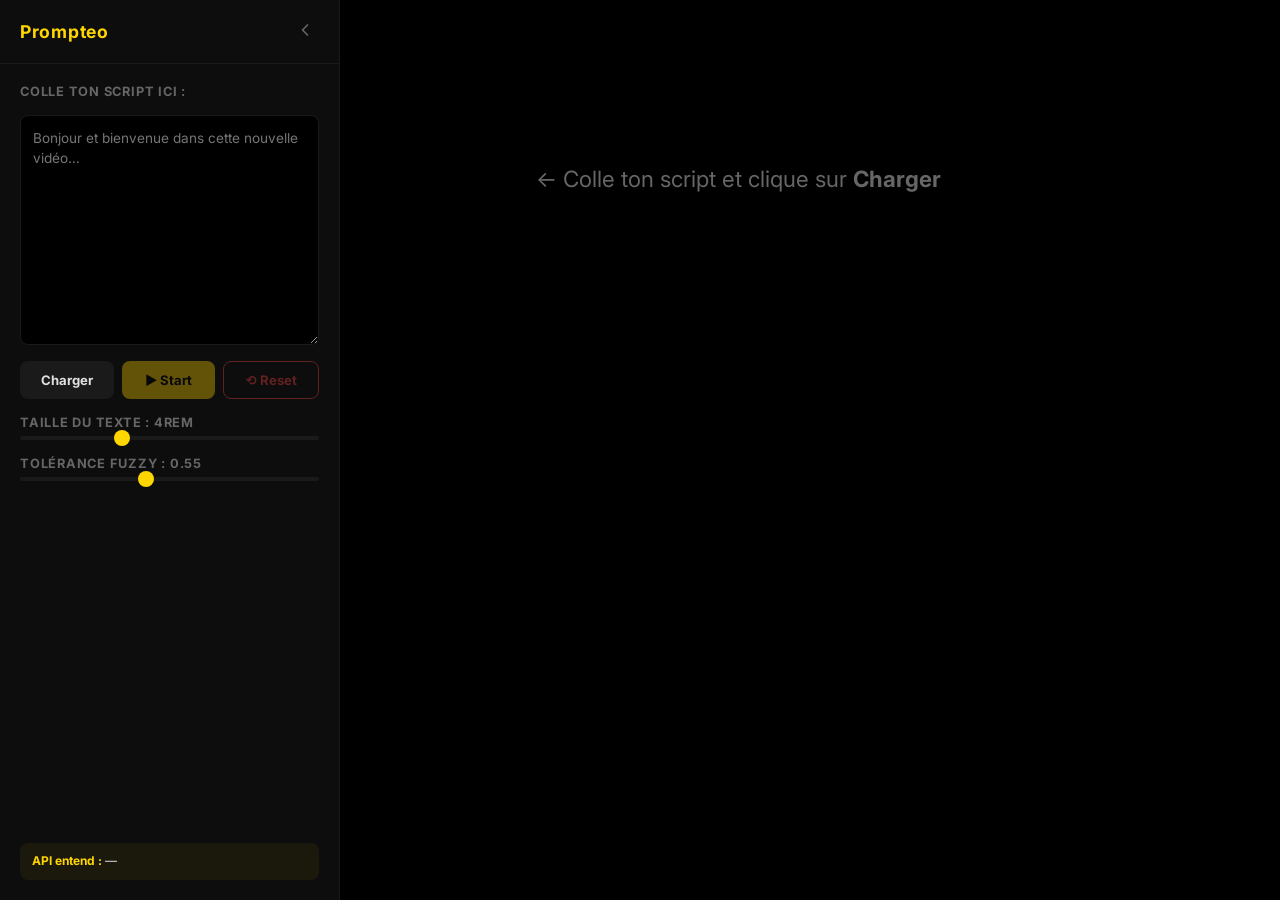
==== index.html @ 2a0f9aae "Initial commit - Prompteo" ====
<!DOCTYPE html>
<html lang="fr">
<head>
  <meta charset="UTF-8">
  <meta name="viewport" content="width=device-width, initial-scale=1.0">
  <meta name="description" content="Prompteo — Prompteur à reconnaissance vocale pour tournage vidéo.">
  <title>Prompteo</title>
  <link rel="preconnect" href="https://fonts.googleapis.com">
  <link rel="preconnect" href="https://fonts.gstatic.com" crossorigin>
  <link href="https://fonts.googleapis.com/css2?family=Inter:wght@400;700&display=swap" rel="stylesheet">
  <link rel="stylesheet" href="style.css">
</head>
<body>

  <!-- ─── Panneau de contrôle ─── -->
  <aside id="control-panel" class="panel-visible">

    <header class="panel-header">
      <h1 class="panel-title">Prompteo</h1>
      <button id="btn-toggle-panel" class="btn-icon" aria-label="Masquer le panneau" title="Masquer / Afficher le panneau">
        <svg id="icon-collapse" width="20" height="20" viewBox="0 0 24 24" fill="none" stroke="currentColor" stroke-width="2" stroke-linecap="round" stroke-linejoin="round"><polyline points="15 18 9 12 15 6"/></svg>
        <svg id="icon-expand" width="20" height="20" viewBox="0 0 24 24" fill="none" stroke="currentColor" stroke-width="2" stroke-linecap="round" stroke-linejoin="round" style="display:none"><polyline points="9 18 15 12 9 6"/></svg>
      </button>
    </header>

    <div class="panel-body">
      <label for="script-input" class="label">Colle ton script ici :</label>
      <textarea id="script-input" class="textarea" rows="10" placeholder="Bonjour et bienvenue dans cette nouvelle vidéo…"></textarea>

      <div class="controls-row">
        <button id="btn-load" class="btn btn-secondary">Charger</button>
        <button id="btn-start" class="btn btn-primary" disabled>▶ Start</button>
        <button id="btn-reset" class="btn btn-danger" disabled>⟲ Reset</button>
      </div>

      <div class="slider-group">
        <label for="font-slider" class="label">Taille du texte : <span id="font-size-value">4</span>rem</label>
        <input type="range" id="font-slider" min="2" max="8" step="0.25" value="4">
      </div>

      <div class="slider-group">
        <label for="tolerance-slider" class="label">Tolérance fuzzy : <span id="tolerance-value">0.55</span></label>
        <input type="range" id="tolerance-slider" min="0.3" max="0.9" step="0.05" value="0.55">
      </div>

      <div id="debug-bar" class="debug-bar">
        <span class="debug-label">API entend :</span>
        <span id="debug-heard" class="debug-text">—</span>
      </div>
    </div>
  </aside>

  <!-- ─── Bouton flottant pour ré-ouvrir le panneau ─── -->
  <button id="btn-show-panel" class="btn-float" style="display:none" aria-label="Afficher le panneau">
    <svg width="22" height="22" viewBox="0 0 24 24" fill="none" stroke="currentColor" stroke-width="2" stroke-linecap="round" stroke-linejoin="round"><line x1="3" y1="12" x2="21" y2="12"/><line x1="3" y1="6" x2="21" y2="6"/><line x1="3" y1="18" x2="21" y2="18"/></svg>
  </button>

  <!-- ─── Zone du prompteur ─── -->
  <main id="teleprompter" class="teleprompter">
    <div id="prompt-text" class="prompt-text">
      <p class="placeholder-msg">← Colle ton script et clique sur <strong>Charger</strong></p>
    </div>
  </main>

  <script src="app.js"></script>
</body>
</html>
---- style.css ----
/* ════════════════════════════════════════════
   Prompteo — Teleprompter à reconnaissance vocale
   Dark-mode, ultra-minimaliste
   ════════════════════════════════════════════ */

*, *::before, *::after { box-sizing: border-box; margin: 0; padding: 0; }

:root {
  --bg:          #000000;
  --surface:     #0d0d0d;
  --border:      #1a1a1a;
  --text:        #e0e0e0;
  --text-dim:    #666666;
  --accent:      #ffd600;
  --accent-soft: rgba(255, 214, 0, .12);
  --danger:      #ff4444;
  --radius:      8px;
  --panel-w:     340px;
  --font-size:   4rem;
}

html {
  scroll-behavior: smooth;
}

body {
  font-family: 'Inter', system-ui, sans-serif;
  background: var(--bg);
  color: var(--text);
  min-height: 100vh;
  overflow-x: hidden;
}

/* ─── Panneau de contrôle ─── */
#control-panel {
  position: fixed;
  top: 0; left: 0;
  width: var(--panel-w);
  height: 100vh;
  background: var(--surface);
  border-right: 1px solid var(--border);
  z-index: 100;
  display: flex;
  flex-direction: column;
  transition: transform .3s ease;
}
#control-panel.panel-hidden {
  transform: translateX(calc(-1 * var(--panel-w)));
}

.panel-header {
  display: flex;
  align-items: center;
  justify-content: space-between;
  padding: 16px 20px;
  border-bottom: 1px solid var(--border);
}

.panel-title {
  font-size: 1.1rem;
  font-weight: 700;
  letter-spacing: .04em;
  color: var(--accent);
}

.panel-body {
  flex: 1;
  overflow-y: auto;
  padding: 20px;
  display: flex;
  flex-direction: column;
  gap: 16px;
}

/* ─── Labels ─── */
.label {
  font-size: .8rem;
  font-weight: 700;
  color: var(--text-dim);
  text-transform: uppercase;
  letter-spacing: .06em;
}

/* ─── Textarea ─── */
.textarea {
  width: 100%;
  background: var(--bg);
  color: var(--text);
  border: 1px solid var(--border);
  border-radius: var(--radius);
  padding: 12px;
  font-family: inherit;
  font-size: .85rem;
  line-height: 1.5;
  resize: vertical;
  outline: none;
  transition: border-color .2s;
}
.textarea:focus { border-color: var(--accent); }

/* ─── Boutons ─── */
.btn {
  padding: 10px 18px;
  border: none;
  border-radius: var(--radius);
  font-family: inherit;
  font-size: .82rem;
  font-weight: 700;
  cursor: pointer;
  transition: opacity .2s, transform .1s;
}
.btn:active { transform: scale(.96); }
.btn:disabled { opacity: .35; cursor: not-allowed; }

.btn-primary   { background: var(--accent); color: #000; }
.btn-secondary { background: var(--border); color: var(--text); }
.btn-danger    { background: transparent; color: var(--danger); border: 1px solid var(--danger); }

.btn-icon {
  background: none;
  border: none;
  color: var(--text-dim);
  cursor: pointer;
  padding: 4px;
  transition: color .2s;
}
.btn-icon:hover { color: var(--text); }

.controls-row {
  display: flex;
  gap: 8px;
}
.controls-row .btn { flex: 1; }

/* ─── Sliders ─── */
.slider-group { display: flex; flex-direction: column; gap: 6px; }

input[type="range"] {
  -webkit-appearance: none;
  appearance: none;
  width: 100%;
  height: 4px;
  background: var(--border);
  border-radius: 2px;
  outline: none;
}
input[type="range"]::-webkit-slider-thumb {
  -webkit-appearance: none;
  width: 16px; height: 16px;
  border-radius: 50%;
  background: var(--accent);
  cursor: pointer;
}

/* ─── Debug bar ─── */
.debug-bar {
  margin-top: auto;
  padding: 10px 12px;
  background: rgba(255,214,0,.06);
  border-radius: var(--radius);
  font-size: .75rem;
  line-height: 1.4;
  color: var(--text-dim);
  word-break: break-word;
}
.debug-label { color: var(--accent); font-weight: 700; }
.debug-text  { color: var(--text); }

/* ─── Bouton flottant ─── */
.btn-float {
  position: fixed;
  top: 16px; left: 16px;
  z-index: 200;
  background: var(--surface);
  border: 1px solid var(--border);
  color: var(--text-dim);
  border-radius: var(--radius);
  padding: 10px;
  cursor: pointer;
  transition: color .2s, border-color .2s;
}
.btn-float:hover { color: var(--accent); border-color: var(--accent); }

/* ─── Teleprompter ─── */
.teleprompter {
  margin-left: var(--panel-w);
  min-height: 100vh;
  padding: 18vh 10% 50vh 10%;
  transition: margin-left .3s ease;
}
body.panel-collapsed .teleprompter {
  margin-left: 0;
}

.prompt-text {
  font-size: var(--font-size);
  font-weight: 700;
  line-height: 1.55;
  max-width: 80%;
  margin: 0 auto;
  color: var(--text);
}

.placeholder-msg {
  font-size: 1.4rem;
  font-weight: 400;
  color: var(--text-dim);
}

/* ─── Mots du script ─── */
.word {
  display: inline;
  transition: color .15s, background .15s;
  border-radius: 4px;
  padding: 0 2px;
}

.word.spoken {
  color: var(--text-dim);
}

.word.active {
  color: #000;
  background: var(--accent);
}

.word.upcoming {
  color: var(--text);
}

/* Séparateur de phrases */
.sentence-break {
  display: block;
  height: .6em;
}

/* ─── Indicateur micro ─── */
.mic-indicator {
  position: fixed;
  bottom: 20px;
  right: 20px;
  width: 14px;
  height: 14px;
  border-radius: 50%;
  background: var(--danger);
  opacity: 0;
  transition: opacity .3s;
  z-index: 300;
}
.mic-indicator.active {
  opacity: 1;
  animation: pulse 1.2s ease-in-out infinite;
}

@keyframes pulse {
  0%, 100% { box-shadow: 0 0 0 0 rgba(255,68,68,.5); }
  50%      { box-shadow: 0 0 0 10px rgba(255,68,68,0); }
}
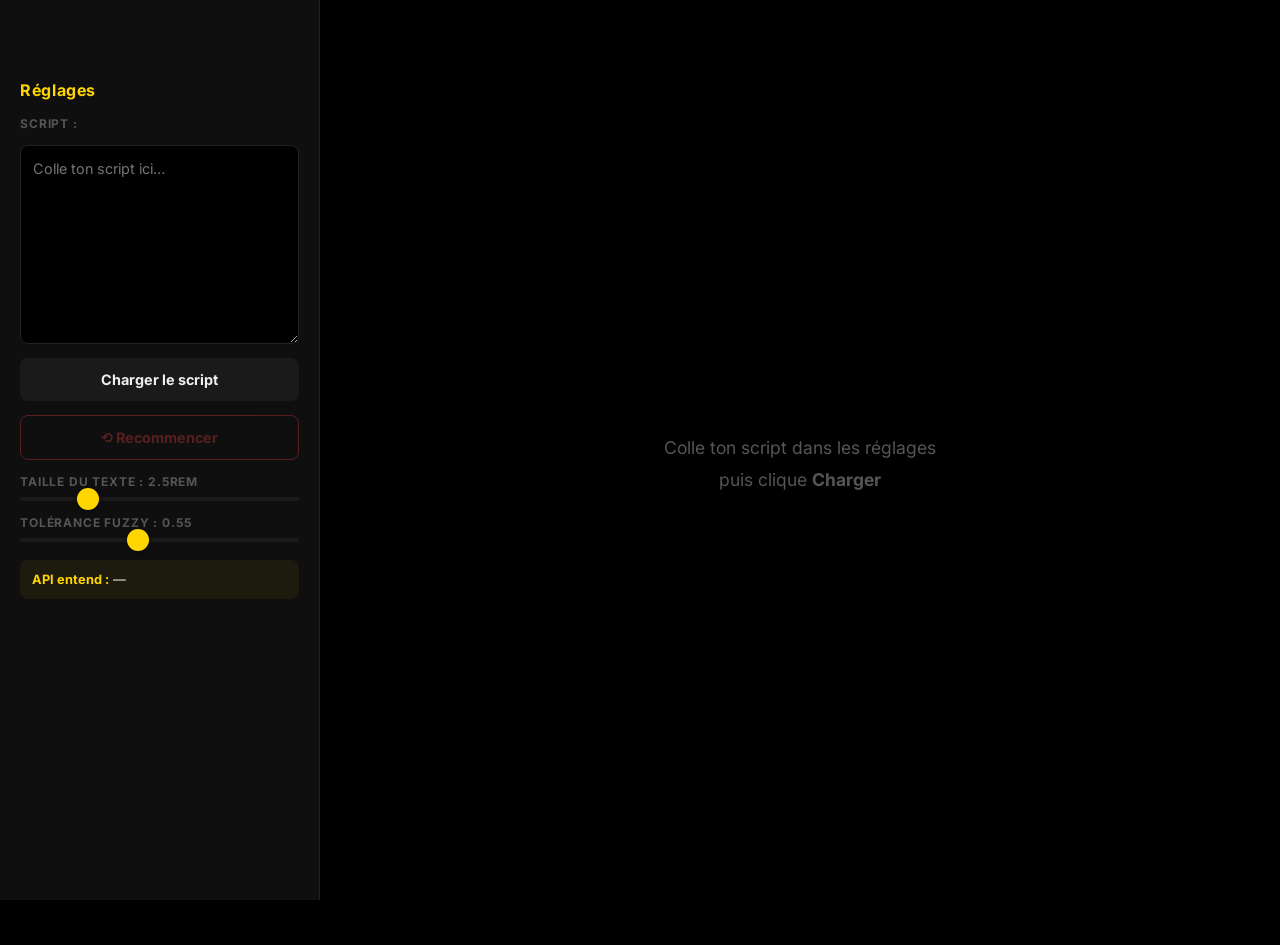
==== commit f418e9ee: "feat: redesign mobile-first — bottom drawer, FAB start button, swipe gesture, safe area" ====
--- a/index.html
+++ b/index.html
@@ -2,40 +2,66 @@
 <html lang="fr">
 <head>
   <meta charset="UTF-8">
-  <meta name="viewport" content="width=device-width, initial-scale=1.0">
+  <meta name="viewport" content="width=device-width, initial-scale=1.0, viewport-fit=cover">
+  <meta name="apple-mobile-web-app-capable" content="yes">
+  <meta name="apple-mobile-web-app-status-bar-style" content="black">
+  <meta name="theme-color" content="#000000">
   <meta name="description" content="Prompteo — Prompteur à reconnaissance vocale pour tournage vidéo.">
   <title>Prompteo</title>
   <link rel="preconnect" href="https://fonts.googleapis.com">
   <link rel="preconnect" href="https://fonts.gstatic.com" crossorigin>
-  <link href="https://fonts.googleapis.com/css2?family=Inter:wght@400;700&display=swap" rel="stylesheet">
+  <link href="https://fonts.googleapis.com/css2?family=Inter:wght@400;600;700&display=swap" rel="stylesheet">
   <link rel="stylesheet" href="style.css">
 </head>
 <body>
 
-  <!-- ─── Panneau de contrôle ─── -->
-  <aside id="control-panel" class="panel-visible">
+  <!-- ─── Barre du haut ─── -->
+  <header id="top-bar">
+    <span class="logo">Prompteo</span>
+    <div class="top-actions">
+      <div id="mic-dot-top" class="mic-dot-top" title="Micro actif"></div>
+      <button id="btn-settings" class="btn-icon-round" aria-label="Réglages">
+        <svg width="20" height="20" viewBox="0 0 24 24" fill="none" stroke="currentColor" stroke-width="2" stroke-linecap="round" stroke-linejoin="round">
+          <circle cx="12" cy="12" r="3"/><path d="M19.4 15a1.65 1.65 0 0 0 .33 1.82l.06.06a2 2 0 0 1-2.83 2.83l-.06-.06a1.65 1.65 0 0 0-1.82-.33 1.65 1.65 0 0 0-1 1.51V21a2 2 0 0 1-4 0v-.09A1.65 1.65 0 0 0 9 19.4a1.65 1.65 0 0 0-1.82.33l-.06.06a2 2 0 0 1-2.83-2.83l.06-.06A1.65 1.65 0 0 0 4.68 15a1.65 1.65 0 0 0-1.51-1H3a2 2 0 0 1 0-4h.09A1.65 1.65 0 0 0 4.6 9a1.65 1.65 0 0 0-.33-1.82l-.06-.06a2 2 0 0 1 2.83-2.83l.06.06A1.65 1.65 0 0 0 9 4.68a1.65 1.65 0 0 0 1-1.51V3a2 2 0 0 1 4 0v.09a1.65 1.65 0 0 0 1 1.51 1.65 1.65 0 0 0 1.82-.33l.06-.06a2 2 0 0 1 2.83 2.83l-.06.06A1.65 1.65 0 0 0 19.4 9a1.65 1.65 0 0 0 1.51 1H21a2 2 0 0 1 0 4h-.09a1.65 1.65 0 0 0-1.51 1z"/>
+        </svg>
+      </button>
+    </div>
+  </header>
 
-    <header class="panel-header">
-      <h1 class="panel-title">Prompteo</h1>
-      <button id="btn-toggle-panel" class="btn-icon" aria-label="Masquer le panneau" title="Masquer / Afficher le panneau">
-        <svg id="icon-collapse" width="20" height="20" viewBox="0 0 24 24" fill="none" stroke="currentColor" stroke-width="2" stroke-linecap="round" stroke-linejoin="round"><polyline points="15 18 9 12 15 6"/></svg>
-        <svg id="icon-expand" width="20" height="20" viewBox="0 0 24 24" fill="none" stroke="currentColor" stroke-width="2" stroke-linecap="round" stroke-linejoin="round" style="display:none"><polyline points="9 18 15 12 9 6"/></svg>
-      </button>
-    </header>
+  <!-- ─── Zone du prompteur ─── -->
+  <main id="teleprompter">
+    <div id="prompt-text" class="prompt-text">
+      <p class="placeholder-msg">Colle ton script dans les réglages<br>puis clique <strong>Charger</strong></p>
+    </div>
+  </main>
 
-    <div class="panel-body">
-      <label for="script-input" class="label">Colle ton script ici :</label>
-      <textarea id="script-input" class="textarea" rows="10" placeholder="Bonjour et bienvenue dans cette nouvelle vidéo…"></textarea>
+  <!-- ─── Bouton START flottant ─── -->
+  <button id="btn-fab" class="btn-fab" aria-label="Démarrer" disabled>
+    <svg id="fab-icon-play" width="32" height="32" viewBox="0 0 24 24" fill="currentColor"><polygon points="5 3 19 12 5 21 5 3"/></svg>
+    <svg id="fab-icon-stop" width="32" height="32" viewBox="0 0 24 24" fill="currentColor" style="display:none"><rect x="6" y="6" width="12" height="12" rx="2"/></svg>
+  </button>
 
-      <div class="controls-row">
-        <button id="btn-load" class="btn btn-secondary">Charger</button>
-        <button id="btn-start" class="btn btn-primary" disabled>▶ Start</button>
-        <button id="btn-reset" class="btn btn-danger" disabled>⟲ Reset</button>
-      </div>
+  <!-- ─── Overlay (fond sombre quand drawer ouvert) ─── -->
+  <div id="drawer-overlay" class="drawer-overlay"></div>
+
+  <!-- ─── Drawer (bottom sheet) ─── -->
+  <aside id="drawer" class="drawer" aria-label="Panneau de réglages">
+    <div class="drawer-handle-zone" id="drawer-handle">
+      <div class="drawer-handle"></div>
+    </div>
+
+    <div class="drawer-content">
+      <h2 class="drawer-title">Réglages</h2>
+
+      <label for="script-input" class="label">Script :</label>
+      <textarea id="script-input" class="textarea" rows="8" placeholder="Colle ton script ici…"></textarea>
+
+      <button id="btn-load" class="btn btn-full btn-secondary">Charger le script</button>
+      <button id="btn-reset" class="btn btn-full btn-danger" disabled>⟲ Recommencer</button>
 
       <div class="slider-group">
-        <label for="font-slider" class="label">Taille du texte : <span id="font-size-value">4</span>rem</label>
-        <input type="range" id="font-slider" min="2" max="8" step="0.25" value="4">
+        <label for="font-slider" class="label">Taille du texte : <span id="font-size-value">2.5</span>rem</label>
+        <input type="range" id="font-slider" min="1.5" max="6" step="0.25" value="2.5">
       </div>
 
       <div class="slider-group">
@@ -50,18 +76,6 @@
     </div>
   </aside>
 
-  <!-- ─── Bouton flottant pour ré-ouvrir le panneau ─── -->
-  <button id="btn-show-panel" class="btn-float" style="display:none" aria-label="Afficher le panneau">
-    <svg width="22" height="22" viewBox="0 0 24 24" fill="none" stroke="currentColor" stroke-width="2" stroke-linecap="round" stroke-linejoin="round"><line x1="3" y1="12" x2="21" y2="12"/><line x1="3" y1="6" x2="21" y2="6"/><line x1="3" y1="18" x2="21" y2="18"/></svg>
-  </button>
-
-  <!-- ─── Zone du prompteur ─── -->
-  <main id="teleprompter" class="teleprompter">
-    <div id="prompt-text" class="prompt-text">
-      <p class="placeholder-msg">← Colle ton script et clique sur <strong>Charger</strong></p>
-    </div>
-  </main>
-
   <script src="app.js"></script>
 </body>
 </html>
--- a/style.css
+++ b/style.css
@@ -1,96 +1,281 @@
-/* ════════════════════════════════════════════
-   Prompteo — Teleprompter à reconnaissance vocale
-   Dark-mode, ultra-minimaliste
-   ════════════════════════════════════════════ */
+/* ═══════════════════════════════════════════════════
+   Prompteo — CSS Mobile-First
+   ═══════════════════════════════════════════════════ */
 
 *, *::before, *::after { box-sizing: border-box; margin: 0; padding: 0; }
 
 :root {
-  --bg:          #000000;
-  --surface:     #0d0d0d;
-  --border:      #1a1a1a;
-  --text:        #e0e0e0;
-  --text-dim:    #666666;
-  --accent:      #ffd600;
-  --accent-soft: rgba(255, 214, 0, .12);
-  --danger:      #ff4444;
-  --radius:      8px;
-  --panel-w:     340px;
-  --font-size:   4rem;
-}
-
-html {
-  scroll-behavior: smooth;
-}
+  --bg:             #000000;
+  --surface:        #0f0f0f;
+  --surface2:       #1a1a1a;
+  --border:         #222222;
+  --text:           #efefef;
+  --text-dim:       #555555;
+  --accent:         #ffd600;
+  --accent-dark:    #b39800;
+  --danger:         #ff4444;
+  --radius:         12px;
+  --radius-sm:      8px;
+  --font-size:      2.5rem;   /* mobile default */
+  --top-bar-h:      52px;
+  --fab-size:       72px;
+  --drawer-h:       85vh;
+  --safe-bottom:    env(safe-area-inset-bottom, 0px);
+}
+
+html { scroll-behavior: smooth; }
 
 body {
   font-family: 'Inter', system-ui, sans-serif;
   background: var(--bg);
   color: var(--text);
   min-height: 100vh;
+  min-height: 100dvh;
   overflow-x: hidden;
-}
-
-/* ─── Panneau de contrôle ─── */
-#control-panel {
+  overscroll-behavior: none;
+}
+
+/* ════════════════════════════
+   TOP BAR
+════════════════════════════ */
+#top-bar {
   position: fixed;
-  top: 0; left: 0;
-  width: var(--panel-w);
-  height: 100vh;
-  background: var(--surface);
-  border-right: 1px solid var(--border);
-  z-index: 100;
-  display: flex;
-  flex-direction: column;
-  transition: transform .3s ease;
-}
-#control-panel.panel-hidden {
-  transform: translateX(calc(-1 * var(--panel-w)));
-}
-
-.panel-header {
+  top: 0; left: 0; right: 0;
+  height: var(--top-bar-h);
+  padding: 0 16px;
   display: flex;
   align-items: center;
   justify-content: space-between;
-  padding: 16px 20px;
-  border-bottom: 1px solid var(--border);
-}
-
-.panel-title {
+  z-index: 50;
+  background: linear-gradient(to bottom, rgba(0,0,0,0.9) 0%, transparent 100%);
+  pointer-events: none; /* passe-travers sauf pour les éléments enfants */
+}
+
+#top-bar > * { pointer-events: auto; }
+
+.logo {
+  font-size: 1rem;
+  font-weight: 700;
+  letter-spacing: .06em;
+  color: var(--accent);
+}
+
+.top-actions {
+  display: flex;
+  align-items: center;
+  gap: 12px;
+}
+
+/* Point micro dans la top bar */
+.mic-dot-top {
+  width: 10px; height: 10px;
+  border-radius: 50%;
+  background: var(--danger);
+  opacity: 0;
+  transition: opacity .3s;
+  flex-shrink: 0;
+}
+.mic-dot-top.active {
+  opacity: 1;
+  animation: pulse 1.2s ease-in-out infinite;
+}
+
+/* Bouton icône rond */
+.btn-icon-round {
+  background: rgba(255,255,255,.08);
+  border: 1px solid var(--border);
+  color: var(--text);
+  border-radius: 50%;
+  width: 38px; height: 38px;
+  display: flex; align-items: center; justify-content: center;
+  cursor: pointer;
+  transition: background .2s, color .2s;
+  flex-shrink: 0;
+}
+.btn-icon-round:hover,
+.btn-icon-round:focus { background: rgba(255,214,0,.15); color: var(--accent); outline: none; }
+
+/* ════════════════════════════
+   TELEPROMPTER
+════════════════════════════ */
+#teleprompter {
+  min-height: 100vh;
+  min-height: 100dvh;
+  padding: var(--top-bar-h) 6% calc(var(--fab-size) + 60px + var(--safe-bottom)) 6%;
+  /* on laisse de la place pour le FAB en bas */
+}
+
+/* Décalage vers le haut pour aligner le texte lu près de la webcam */
+#teleprompter {
+  padding-top: calc(var(--top-bar-h) + 12vh);
+}
+
+.prompt-text {
+  font-size: var(--font-size);
+  font-weight: 700;
+  line-height: 1.5;
+  color: var(--text);
+}
+
+.placeholder-msg {
   font-size: 1.1rem;
-  font-weight: 700;
-  letter-spacing: .04em;
-  color: var(--accent);
-}
-
-.panel-body {
+  font-weight: 400;
+  color: var(--text-dim);
+  line-height: 1.8;
+  text-align: center;
+  margin-top: 30vh;
+}
+
+/* ─── Mots ─── */
+.word {
+  display: inline;
+  border-radius: 4px;
+  padding: 0 2px;
+  transition: color .15s, background .15s;
+}
+.word.upcoming { color: var(--text); }
+.word.spoken   { color: var(--text-dim); }
+.word.active   { color: #000; background: var(--accent); }
+
+.sentence-break {
+  display: block;
+  height: .55em;
+}
+
+/* ════════════════════════════
+   FAB — Bouton Start / Stop
+════════════════════════════ */
+.btn-fab {
+  position: fixed;
+  bottom: calc(28px + var(--safe-bottom));
+  left: 50%;
+  transform: translateX(-50%);
+  z-index: 60;
+
+  width: var(--fab-size);
+  height: var(--fab-size);
+  border-radius: 50%;
+  border: none;
+
+  background: var(--accent);
+  color: #000;
+  cursor: pointer;
+
+  display: flex;
+  align-items: center;
+  justify-content: center;
+
+  box-shadow: 0 4px 24px rgba(255,214,0,.35);
+  transition: background .2s, transform .15s, box-shadow .2s;
+}
+.btn-fab:active   { transform: translateX(-50%) scale(.92); }
+.btn-fab:disabled { opacity: .3; cursor: not-allowed; }
+.btn-fab.listening {
+  background: var(--danger);
+  box-shadow: 0 4px 24px rgba(255,68,68,.4);
+  animation: fab-pulse 2s ease-in-out infinite;
+}
+
+@keyframes fab-pulse {
+  0%, 100% { box-shadow: 0 4px 24px rgba(255,68,68,.4); }
+  50%       { box-shadow: 0 4px 40px rgba(255,68,68,.7); }
+}
+
+/* ════════════════════════════
+   DRAWER — Bottom sheet
+════════════════════════════ */
+.drawer-overlay {
+  position: fixed;
+  inset: 0;
+  background: rgba(0,0,0,.6);
+  z-index: 70;
+  opacity: 0;
+  pointer-events: none;
+  transition: opacity .3s ease;
+  backdrop-filter: blur(2px);
+}
+.drawer-overlay.visible {
+  opacity: 1;
+  pointer-events: auto;
+}
+
+.drawer {
+  position: fixed;
+  bottom: 0; left: 0; right: 0;
+  z-index: 80;
+  max-height: var(--drawer-h);
+  background: var(--surface);
+  border-top-left-radius: 20px;
+  border-top-right-radius: 20px;
+  border-top: 1px solid var(--border);
+
+  display: flex;
+  flex-direction: column;
+
+  transform: translateY(100%);
+  transition: transform .35s cubic-bezier(.32,0,.67,0);
+  will-change: transform;
+  touch-action: none;
+}
+.drawer.open {
+  transform: translateY(0);
+  transition: transform .35s cubic-bezier(.33,1,.68,1);
+}
+
+/* Poignée de drag */
+.drawer-handle-zone {
+  padding: 12px;
+  display: flex;
+  justify-content: center;
+  cursor: grab;
+  flex-shrink: 0;
+}
+.drawer-handle-zone:active { cursor: grabbing; }
+.drawer-handle {
+  width: 40px; height: 4px;
+  border-radius: 2px;
+  background: var(--border);
+}
+
+/* Corps du drawer */
+.drawer-content {
   flex: 1;
   overflow-y: auto;
-  padding: 20px;
+  overscroll-behavior: contain;
+  padding: 0 20px calc(20px + var(--safe-bottom));
   display: flex;
   flex-direction: column;
-  gap: 16px;
-}
-
-/* ─── Labels ─── */
+  gap: 14px;
+}
+
+.drawer-title {
+  font-size: 1rem;
+  font-weight: 700;
+  color: var(--accent);
+  letter-spacing: .04em;
+  margin-bottom: 2px;
+}
+
+/* ════════════════════════════
+   ÉLÉMENTS DE FORMULAIRE
+════════════════════════════ */
 .label {
-  font-size: .8rem;
+  font-size: .75rem;
   font-weight: 700;
   color: var(--text-dim);
   text-transform: uppercase;
-  letter-spacing: .06em;
-}
-
-/* ─── Textarea ─── */
+  letter-spacing: .07em;
+}
+
 .textarea {
   width: 100%;
   background: var(--bg);
   color: var(--text);
   border: 1px solid var(--border);
-  border-radius: var(--radius);
+  border-radius: var(--radius-sm);
   padding: 12px;
   font-family: inherit;
-  font-size: .85rem;
+  font-size: .9rem;
   line-height: 1.5;
   resize: vertical;
   outline: none;
@@ -98,161 +283,126 @@
 }
 .textarea:focus { border-color: var(--accent); }
 
-/* ─── Boutons ─── */
 .btn {
-  padding: 10px 18px;
+  padding: 13px 18px;
   border: none;
-  border-radius: var(--radius);
+  border-radius: var(--radius-sm);
   font-family: inherit;
-  font-size: .82rem;
+  font-size: .9rem;
   font-weight: 700;
   cursor: pointer;
   transition: opacity .2s, transform .1s;
 }
-.btn:active { transform: scale(.96); }
-.btn:disabled { opacity: .35; cursor: not-allowed; }
-
-.btn-primary   { background: var(--accent); color: #000; }
-.btn-secondary { background: var(--border); color: var(--text); }
+.btn:active { transform: scale(.97); }
+.btn:disabled { opacity: .3; cursor: not-allowed; }
+
+.btn-full      { width: 100%; }
+.btn-secondary { background: var(--surface2); color: var(--text); }
 .btn-danger    { background: transparent; color: var(--danger); border: 1px solid var(--danger); }
 
-.btn-icon {
-  background: none;
-  border: none;
-  color: var(--text-dim);
-  cursor: pointer;
-  padding: 4px;
-  transition: color .2s;
-}
-.btn-icon:hover { color: var(--text); }
-
-.controls-row {
-  display: flex;
-  gap: 8px;
-}
-.controls-row .btn { flex: 1; }
-
-/* ─── Sliders ─── */
-.slider-group { display: flex; flex-direction: column; gap: 6px; }
+.slider-group { display: flex; flex-direction: column; gap: 8px; }
 
 input[type="range"] {
   -webkit-appearance: none;
   appearance: none;
   width: 100%;
   height: 4px;
-  background: var(--border);
+  background: var(--surface2);
   border-radius: 2px;
   outline: none;
 }
 input[type="range"]::-webkit-slider-thumb {
   -webkit-appearance: none;
-  width: 16px; height: 16px;
+  width: 22px; height: 22px;
   border-radius: 50%;
   background: var(--accent);
   cursor: pointer;
-}
-
-/* ─── Debug bar ─── */
+  box-shadow: 0 2px 6px rgba(0,0,0,.4);
+}
+
+/* ════════════════════════════
+   DEBUG BAR
+════════════════════════════ */
 .debug-bar {
-  margin-top: auto;
   padding: 10px 12px;
   background: rgba(255,214,0,.06);
-  border-radius: var(--radius);
-  font-size: .75rem;
-  line-height: 1.4;
+  border-radius: var(--radius-sm);
+  font-size: .8rem;
+  line-height: 1.5;
   color: var(--text-dim);
   word-break: break-word;
+  margin-top: 4px;
 }
 .debug-label { color: var(--accent); font-weight: 700; }
 .debug-text  { color: var(--text); }
 
-/* ─── Bouton flottant ─── */
-.btn-float {
-  position: fixed;
-  top: 16px; left: 16px;
-  z-index: 200;
-  background: var(--surface);
-  border: 1px solid var(--border);
-  color: var(--text-dim);
-  border-radius: var(--radius);
-  padding: 10px;
-  cursor: pointer;
-  transition: color .2s, border-color .2s;
-}
-.btn-float:hover { color: var(--accent); border-color: var(--accent); }
-
-/* ─── Teleprompter ─── */
-.teleprompter {
-  margin-left: var(--panel-w);
-  min-height: 100vh;
-  padding: 18vh 10% 50vh 10%;
-  transition: margin-left .3s ease;
-}
-body.panel-collapsed .teleprompter {
-  margin-left: 0;
-}
-
-.prompt-text {
-  font-size: var(--font-size);
-  font-weight: 700;
-  line-height: 1.55;
-  max-width: 80%;
-  margin: 0 auto;
-  color: var(--text);
-}
-
-.placeholder-msg {
-  font-size: 1.4rem;
-  font-weight: 400;
-  color: var(--text-dim);
-}
-
-/* ─── Mots du script ─── */
-.word {
-  display: inline;
-  transition: color .15s, background .15s;
-  border-radius: 4px;
-  padding: 0 2px;
-}
-
-.word.spoken {
-  color: var(--text-dim);
-}
-
-.word.active {
-  color: #000;
-  background: var(--accent);
-}
-
-.word.upcoming {
-  color: var(--text);
-}
-
-/* Séparateur de phrases */
-.sentence-break {
-  display: block;
-  height: .6em;
-}
-
-/* ─── Indicateur micro ─── */
-.mic-indicator {
-  position: fixed;
-  bottom: 20px;
-  right: 20px;
-  width: 14px;
-  height: 14px;
-  border-radius: 50%;
-  background: var(--danger);
-  opacity: 0;
-  transition: opacity .3s;
-  z-index: 300;
-}
-.mic-indicator.active {
-  opacity: 1;
-  animation: pulse 1.2s ease-in-out infinite;
-}
-
+/* ════════════════════════════
+   ANIMATIONS
+════════════════════════════ */
 @keyframes pulse {
-  0%, 100% { box-shadow: 0 0 0 0 rgba(255,68,68,.5); }
-  50%      { box-shadow: 0 0 0 10px rgba(255,68,68,0); }
-}
+  0%, 100% { box-shadow: 0 0 0 0 rgba(255,68,68,.6); }
+  50%       { box-shadow: 0 0 0 8px rgba(255,68,68,0); }
+}
+
+/* ════════════════════════════
+   DESKTOP (≥ 768px) — sidebar
+════════════════════════════ */
+@media (min-width: 768px) {
+  :root {
+    --font-size: 4rem;
+    --panel-w: 320px;
+  }
+
+  /* Top bar devient transparent + décor */
+  #top-bar {
+    width: var(--panel-w);
+    left: 0;
+    background: transparent;
+    padding: 20px 20px 0;
+  }
+
+  /* Sidebar fixe à gauche */
+  #drawer {
+    position: fixed;
+    top: 0; left: 0;
+    width: var(--panel-w);
+    height: 100vh;
+    max-height: 100vh;
+    border-radius: 0;
+    border-top: none;
+    border-right: 1px solid var(--border);
+    transform: none !important;  /* toujours visible sur desktop */
+    transition: none;
+  }
+
+  /* Cache poignée et overlay sur desktop */
+  .drawer-handle-zone { display: none; }
+  .drawer-overlay     { display: none !important; }
+
+  /* Contenu du drawer = sidebar */
+  .drawer-content {
+    padding: 80px 20px 20px;
+  }
+
+  /* Bouton réglages inutile sur desktop */
+  #btn-settings { display: none; }
+
+  /* Logo sur la sidebar */
+  #top-bar .logo { display: none; }
+
+  /* Teleprompter décalé à droite */
+  #teleprompter {
+    margin-left: var(--panel-w);
+    padding: 18vh 8% 50vh;
+  }
+
+  /* FAB devient mini-bouton dans le flux desktop */
+  .btn-fab {
+    position: fixed;
+    bottom: 24px;
+    left: calc(var(--panel-w) / 2);
+    transform: translateX(-50%);
+    width: 56px; height: 56px;
+  }
+  .btn-fab:active { transform: translateX(-50%) scale(.92); }
+}
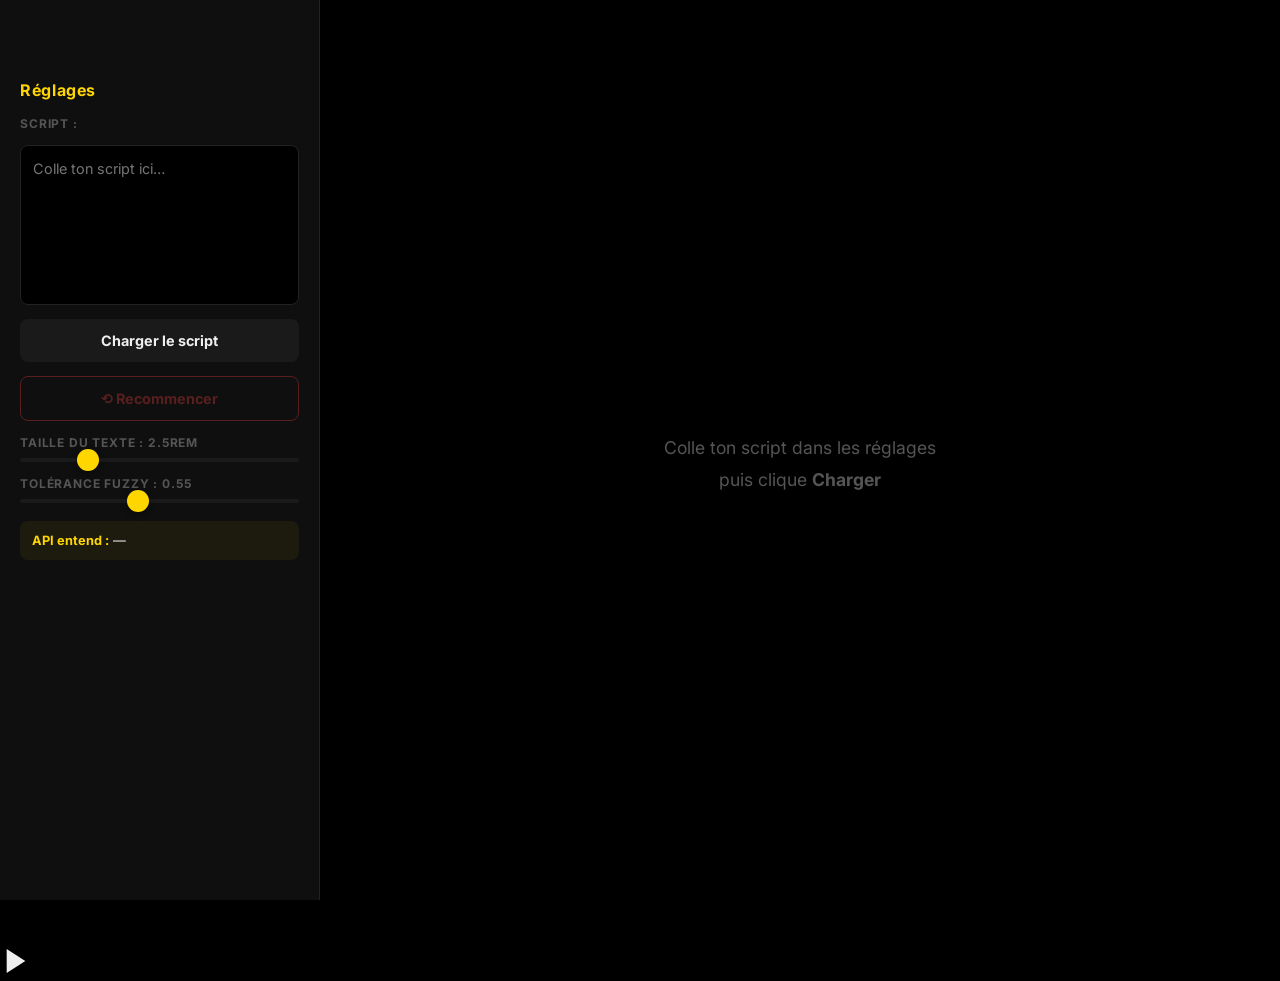
==== commit 6038eed4: "fix: FAB always visible and drawer scrollable with limited textarea height" ====
--- a/index.html
+++ b/index.html
@@ -35,8 +35,6 @@
     </div>
   </main>
 
-  <!-- ─── Bouton START flottant ─── -->
-  <button id="btn-fab" class="btn-fab" aria-label="Démarrer" disabled>
     <svg id="fab-icon-play" width="32" height="32" viewBox="0 0 24 24" fill="currentColor"><polygon points="5 3 19 12 5 21 5 3"/></svg>
     <svg id="fab-icon-stop" width="32" height="32" viewBox="0 0 24 24" fill="currentColor" style="display:none"><rect x="6" y="6" width="12" height="12" rx="2"/></svg>
   </button>
--- a/style.css
+++ b/style.css
@@ -147,10 +147,10 @@
 ════════════════════════════ */
 .btn-fab {
   position: fixed;
-  bottom: calc(28px + var(--safe-bottom));
+  bottom: calc(30px + var(--safe-bottom));
   left: 50%;
   transform: translateX(-50%);
-  z-index: 60;
+  z-index: 65; /* Par dessus le prompteur et la top-bar, mais sous le drawer */
 
   width: var(--fab-size);
   height: var(--fab-size);
@@ -162,14 +162,15 @@
   cursor: pointer;
 
   display: flex;
-  align-items: center;
-  justify-content: center;
-
-  box-shadow: 0 4px 24px rgba(255,214,0,.35);
-  transition: background .2s, transform .15s, box-shadow .2s;
+  align-items: center; justify-content: center;
+  box-shadow: 0 4px 30px rgba(255,214,0,.4);
+  transition: background .2s, transform .15s, opacity .3s;
 }
 .btn-fab:active   { transform: translateX(-50%) scale(.92); }
-.btn-fab:disabled { opacity: .3; cursor: not-allowed; }
+.btn-fab:disabled { 
+  opacity: 1; /* On le laisse bien brillant */
+  cursor: pointer; 
+}
 .btn-fab.listening {
   background: var(--danger);
   box-shadow: 0 4px 24px rgba(255,68,68,.4);
@@ -277,9 +278,10 @@
   font-family: inherit;
   font-size: .9rem;
   line-height: 1.5;
-  resize: vertical;
+  resize: none;
   outline: none;
   transition: border-color .2s;
+  max-height: 160px; /* Limite la hauteur pour voir les options en dessous */
 }
 .textarea:focus { border-color: var(--accent); }
 
@@ -396,13 +398,14 @@
     padding: 18vh 8% 50vh;
   }
 
-  /* FAB devient mini-bouton dans le flux desktop */
+  /* Bouton FAB dans la sidebar sur desktop */
   .btn-fab {
     position: fixed;
-    bottom: 24px;
+    bottom: 40px;
     left: calc(var(--panel-w) / 2);
     transform: translateX(-50%);
-    width: 56px; height: 56px;
+    width: 64px; height: 64px;
+    z-index: 110; /* Par dessus la sidebar */
   }
   .btn-fab:active { transform: translateX(-50%) scale(.92); }
 }
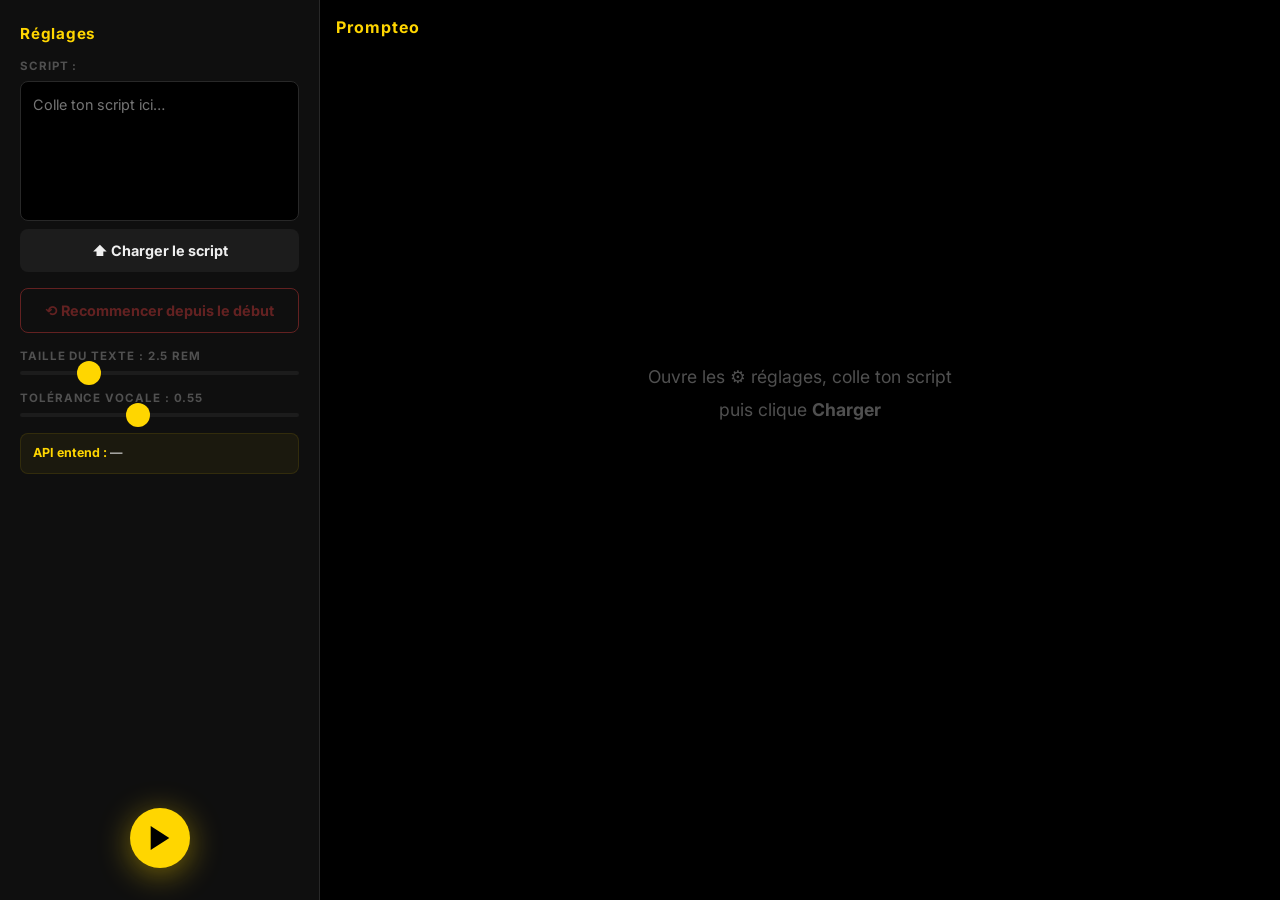
==== commit f57c2768: "fix: clean rewrite HTML/CSS/JS — FAB visible, drawer scrollable, anchor-based matching" ====
--- a/index.html
+++ b/index.html
@@ -22,7 +22,8 @@
       <div id="mic-dot-top" class="mic-dot-top" title="Micro actif"></div>
       <button id="btn-settings" class="btn-icon-round" aria-label="Réglages">
         <svg width="20" height="20" viewBox="0 0 24 24" fill="none" stroke="currentColor" stroke-width="2" stroke-linecap="round" stroke-linejoin="round">
-          <circle cx="12" cy="12" r="3"/><path d="M19.4 15a1.65 1.65 0 0 0 .33 1.82l.06.06a2 2 0 0 1-2.83 2.83l-.06-.06a1.65 1.65 0 0 0-1.82-.33 1.65 1.65 0 0 0-1 1.51V21a2 2 0 0 1-4 0v-.09A1.65 1.65 0 0 0 9 19.4a1.65 1.65 0 0 0-1.82.33l-.06.06a2 2 0 0 1-2.83-2.83l.06-.06A1.65 1.65 0 0 0 4.68 15a1.65 1.65 0 0 0-1.51-1H3a2 2 0 0 1 0-4h.09A1.65 1.65 0 0 0 4.6 9a1.65 1.65 0 0 0-.33-1.82l-.06-.06a2 2 0 0 1 2.83-2.83l.06.06A1.65 1.65 0 0 0 9 4.68a1.65 1.65 0 0 0 1-1.51V3a2 2 0 0 1 4 0v.09a1.65 1.65 0 0 0 1 1.51 1.65 1.65 0 0 0 1.82-.33l.06-.06a2 2 0 0 1 2.83 2.83l-.06.06A1.65 1.65 0 0 0 19.4 9a1.65 1.65 0 0 0 1.51 1H21a2 2 0 0 1 0 4h-.09a1.65 1.65 0 0 0-1.51 1z"/>
+          <circle cx="12" cy="12" r="3"/>
+          <path d="M19.4 15a1.65 1.65 0 0 0 .33 1.82l.06.06a2 2 0 0 1-2.83 2.83l-.06-.06a1.65 1.65 0 0 0-1.82-.33 1.65 1.65 0 0 0-1 1.51V21a2 2 0 0 1-4 0v-.09A1.65 1.65 0 0 0 9 19.4a1.65 1.65 0 0 0-1.82.33l-.06.06a2 2 0 0 1-2.83-2.83l.06-.06A1.65 1.65 0 0 0 4.68 15a1.65 1.65 0 0 0-1.51-1H3a2 2 0 0 1 0-4h.09A1.65 1.65 0 0 0 4.6 9a1.65 1.65 0 0 0-.33-1.82l-.06-.06a2 2 0 0 1 2.83-2.83l.06.06A1.65 1.65 0 0 0 9 4.68a1.65 1.65 0 0 0 1-1.51V3a2 2 0 0 1 4 0v.09a1.65 1.65 0 0 0 1 1.51 1.65 1.65 0 0 0 1.82-.33l.06-.06a2 2 0 0 1 2.83 2.83l-.06.06A1.65 1.65 0 0 0 19.4 9a1.65 1.65 0 0 0 1.51 1H21a2 2 0 0 1 0 4h-.09a1.65 1.65 0 0 0-1.51 1z"/>
         </svg>
       </button>
     </div>
@@ -31,19 +32,26 @@
   <!-- ─── Zone du prompteur ─── -->
   <main id="teleprompter">
     <div id="prompt-text" class="prompt-text">
-      <p class="placeholder-msg">Colle ton script dans les réglages<br>puis clique <strong>Charger</strong></p>
+      <p class="placeholder-msg">Ouvre les ⚙️ réglages, colle ton script<br>puis clique <strong>Charger</strong></p>
     </div>
   </main>
 
-    <svg id="fab-icon-play" width="32" height="32" viewBox="0 0 24 24" fill="currentColor"><polygon points="5 3 19 12 5 21 5 3"/></svg>
-    <svg id="fab-icon-stop" width="32" height="32" viewBox="0 0 24 24" fill="currentColor" style="display:none"><rect x="6" y="6" width="12" height="12" rx="2"/></svg>
+  <!-- ─── Bouton START flottant ─── -->
+  <button id="btn-fab" class="btn-fab" aria-label="Démarrer">
+    <svg id="fab-icon-play" width="32" height="32" viewBox="0 0 24 24" fill="currentColor">
+      <polygon points="5 3 19 12 5 21 5 3"/>
+    </svg>
+    <svg id="fab-icon-stop" width="32" height="32" viewBox="0 0 24 24" fill="currentColor" style="display:none">
+      <rect x="6" y="6" width="12" height="12" rx="2"/>
+    </svg>
   </button>
 
   <!-- ─── Overlay (fond sombre quand drawer ouvert) ─── -->
   <div id="drawer-overlay" class="drawer-overlay"></div>
 
-  <!-- ─── Drawer (bottom sheet) ─── -->
+  <!-- ─── Drawer (bottom sheet sur mobile, sidebar sur desktop) ─── -->
   <aside id="drawer" class="drawer" aria-label="Panneau de réglages">
+
     <div class="drawer-handle-zone" id="drawer-handle">
       <div class="drawer-handle"></div>
     </div>
@@ -51,24 +59,28 @@
     <div class="drawer-content">
       <h2 class="drawer-title">Réglages</h2>
 
-      <label for="script-input" class="label">Script :</label>
-      <textarea id="script-input" class="textarea" rows="8" placeholder="Colle ton script ici…"></textarea>
+      <div class="form-group">
+        <label for="script-input" class="label">Script :</label>
+        <textarea id="script-input" class="textarea" rows="6" placeholder="Colle ton script ici…"></textarea>
+        <button id="btn-load" class="btn btn-full btn-secondary">⬆ Charger le script</button>
+      </div>
 
-      <button id="btn-load" class="btn btn-full btn-secondary">Charger le script</button>
-      <button id="btn-reset" class="btn btn-full btn-danger" disabled>⟲ Recommencer</button>
+      <div class="form-group">
+        <button id="btn-reset" class="btn btn-full btn-danger" disabled>⟲ Recommencer depuis le début</button>
+      </div>
 
       <div class="slider-group">
-        <label for="font-slider" class="label">Taille du texte : <span id="font-size-value">2.5</span>rem</label>
+        <label for="font-slider" class="label">Taille du texte : <span id="font-size-value">2.5</span> rem</label>
         <input type="range" id="font-slider" min="1.5" max="6" step="0.25" value="2.5">
       </div>
 
       <div class="slider-group">
-        <label for="tolerance-slider" class="label">Tolérance fuzzy : <span id="tolerance-value">0.55</span></label>
+        <label for="tolerance-slider" class="label">Tolérance vocale : <span id="tolerance-value">0.55</span></label>
         <input type="range" id="tolerance-slider" min="0.3" max="0.9" step="0.05" value="0.55">
       </div>
 
-      <div id="debug-bar" class="debug-bar">
-        <span class="debug-label">API entend :</span>
+      <div class="debug-bar">
+        <span class="debug-label">API entend : </span>
         <span id="debug-heard" class="debug-text">—</span>
       </div>
     </div>
--- a/style.css
+++ b/style.css
@@ -5,22 +5,22 @@
 *, *::before, *::after { box-sizing: border-box; margin: 0; padding: 0; }
 
 :root {
-  --bg:             #000000;
-  --surface:        #0f0f0f;
-  --surface2:       #1a1a1a;
-  --border:         #222222;
-  --text:           #efefef;
-  --text-dim:       #555555;
-  --accent:         #ffd600;
-  --accent-dark:    #b39800;
-  --danger:         #ff4444;
-  --radius:         12px;
-  --radius-sm:      8px;
-  --font-size:      2.5rem;   /* mobile default */
-  --top-bar-h:      52px;
-  --fab-size:       72px;
-  --drawer-h:       85vh;
-  --safe-bottom:    env(safe-area-inset-bottom, 0px);
+  --bg:           #000000;
+  --surface:      #0f0f0f;
+  --surface2:     #1c1c1c;
+  --border:       #282828;
+  --text:         #efefef;
+  --text-dim:     #505050;
+  --accent:       #ffd600;
+  --danger:       #ff4444;
+  --radius:       12px;
+  --radius-sm:    8px;
+  --font-size:    2.5rem;
+  --top-bar-h:    54px;
+  --fab-size:     72px;
+  --safe-bottom:  env(safe-area-inset-bottom, 0px);
+  /* Desktop sidebar */
+  --panel-w:      320px;
 }
 
 html { scroll-behavior: smooth; }
@@ -32,12 +32,11 @@
   min-height: 100vh;
   min-height: 100dvh;
   overflow-x: hidden;
-  overscroll-behavior: none;
-}
-
-/* ════════════════════════════
+}
+
+/* ══════════════════════════════
    TOP BAR
-════════════════════════════ */
+══════════════════════════════ */
 #top-bar {
   position: fixed;
   top: 0; left: 0; right: 0;
@@ -46,12 +45,9 @@
   display: flex;
   align-items: center;
   justify-content: space-between;
-  z-index: 50;
-  background: linear-gradient(to bottom, rgba(0,0,0,0.9) 0%, transparent 100%);
-  pointer-events: none; /* passe-travers sauf pour les éléments enfants */
-}
-
-#top-bar > * { pointer-events: auto; }
+  z-index: 40;
+  background: linear-gradient(to bottom, rgba(0,0,0,.95) 60%, transparent);
+}
 
 .logo {
   font-size: 1rem;
@@ -66,54 +62,47 @@
   gap: 12px;
 }
 
-/* Point micro dans la top bar */
 .mic-dot-top {
   width: 10px; height: 10px;
   border-radius: 50%;
   background: var(--danger);
   opacity: 0;
   transition: opacity .3s;
-  flex-shrink: 0;
 }
 .mic-dot-top.active {
   opacity: 1;
-  animation: pulse 1.2s ease-in-out infinite;
-}
-
-/* Bouton icône rond */
+  animation: dot-pulse 1.4s ease-in-out infinite;
+}
+
 .btn-icon-round {
-  background: rgba(255,255,255,.08);
+  background: rgba(255,255,255,.07);
   border: 1px solid var(--border);
   color: var(--text);
   border-radius: 50%;
-  width: 38px; height: 38px;
+  width: 40px; height: 40px;
   display: flex; align-items: center; justify-content: center;
   cursor: pointer;
-  transition: background .2s, color .2s;
+  transition: background .2s, border-color .2s;
   flex-shrink: 0;
 }
-.btn-icon-round:hover,
-.btn-icon-round:focus { background: rgba(255,214,0,.15); color: var(--accent); outline: none; }
-
-/* ════════════════════════════
-   TELEPROMPTER
-════════════════════════════ */
+.btn-icon-round:hover { background: rgba(255,214,0,.12); border-color: var(--accent); }
+
+/* ══════════════════════════════
+   TÉLÉPROMPTER
+══════════════════════════════ */
 #teleprompter {
   min-height: 100vh;
   min-height: 100dvh;
-  padding: var(--top-bar-h) 6% calc(var(--fab-size) + 60px + var(--safe-bottom)) 6%;
-  /* on laisse de la place pour le FAB en bas */
-}
-
-/* Décalage vers le haut pour aligner le texte lu près de la webcam */
-#teleprompter {
-  padding-top: calc(var(--top-bar-h) + 12vh);
+  padding-top: calc(var(--top-bar-h) + 14vh);
+  padding-left: 7%;
+  padding-right: 7%;
+  padding-bottom: calc(var(--fab-size) + 80px + var(--safe-bottom));
 }
 
 .prompt-text {
   font-size: var(--font-size);
   font-weight: 700;
-  line-height: 1.5;
+  line-height: 1.55;
   color: var(--text);
 }
 
@@ -121,79 +110,70 @@
   font-size: 1.1rem;
   font-weight: 400;
   color: var(--text-dim);
-  line-height: 1.8;
+  line-height: 1.9;
   text-align: center;
-  margin-top: 30vh;
-}
-
-/* ─── Mots ─── */
-.word {
-  display: inline;
-  border-radius: 4px;
-  padding: 0 2px;
-  transition: color .15s, background .15s;
-}
+  margin-top: 20vh;
+}
+
+/* Mots */
+.word         { display: inline; border-radius: 4px; padding: 0 2px; transition: color .15s, background .15s; }
 .word.upcoming { color: var(--text); }
 .word.spoken   { color: var(--text-dim); }
 .word.active   { color: #000; background: var(--accent); }
 
-.sentence-break {
-  display: block;
-  height: .55em;
-}
-
-/* ════════════════════════════
-   FAB — Bouton Start / Stop
-════════════════════════════ */
+.sentence-break { display: block; height: .55em; }
+
+/* ══════════════════════════════
+   FAB — Bouton Start/Stop
+══════════════════════════════ */
 .btn-fab {
   position: fixed;
-  bottom: calc(30px + var(--safe-bottom));
+  bottom: calc(28px + var(--safe-bottom));
   left: 50%;
   transform: translateX(-50%);
-  z-index: 65; /* Par dessus le prompteur et la top-bar, mais sous le drawer */
+  z-index: 50; /* Au-dessus du prompteur, en-dessous du drawer */
 
   width: var(--fab-size);
   height: var(--fab-size);
   border-radius: 50%;
   border: none;
-
   background: var(--accent);
   color: #000;
   cursor: pointer;
 
   display: flex;
-  align-items: center; justify-content: center;
-  box-shadow: 0 4px 30px rgba(255,214,0,.4);
-  transition: background .2s, transform .15s, opacity .3s;
-}
-.btn-fab:active   { transform: translateX(-50%) scale(.92); }
-.btn-fab:disabled { 
-  opacity: 1; /* On le laisse bien brillant */
-  cursor: pointer; 
-}
+  align-items: center;
+  justify-content: center;
+
+  box-shadow: 0 6px 32px rgba(255, 214, 0, .45);
+  transition: background .2s, transform .15s, box-shadow .2s;
+}
+.btn-fab:active { transform: translateX(-50%) scale(.91); }
+
+/* État "en écoute" : rouge pulsant */
 .btn-fab.listening {
   background: var(--danger);
-  box-shadow: 0 4px 24px rgba(255,68,68,.4);
+  box-shadow: 0 6px 32px rgba(255, 68, 68, .45);
   animation: fab-pulse 2s ease-in-out infinite;
 }
 
 @keyframes fab-pulse {
-  0%, 100% { box-shadow: 0 4px 24px rgba(255,68,68,.4); }
-  50%       { box-shadow: 0 4px 40px rgba(255,68,68,.7); }
-}
-
-/* ════════════════════════════
-   DRAWER — Bottom sheet
-════════════════════════════ */
+  0%, 100% { box-shadow: 0 6px 32px rgba(255,68,68,.45); }
+  50%       { box-shadow: 0 6px 48px rgba(255,68,68,.8); }
+}
+
+/* ══════════════════════════════
+   DRAWER — Bottom Sheet
+══════════════════════════════ */
 .drawer-overlay {
   position: fixed;
   inset: 0;
-  background: rgba(0,0,0,.6);
-  z-index: 70;
+  background: rgba(0,0,0,.55);
+  backdrop-filter: blur(3px);
+  z-index: 60;
   opacity: 0;
   pointer-events: none;
-  transition: opacity .3s ease;
-  backdrop-filter: blur(2px);
+  transition: opacity .3s;
 }
 .drawer-overlay.visible {
   opacity: 1;
@@ -203,69 +183,68 @@
 .drawer {
   position: fixed;
   bottom: 0; left: 0; right: 0;
-  z-index: 80;
-  max-height: var(--drawer-h);
+  z-index: 70; /* Au-dessus de l'overlay */
+  max-height: 88vh;
+  max-height: 88dvh;
   background: var(--surface);
+  border-top: 1px solid var(--border);
   border-top-left-radius: 20px;
   border-top-right-radius: 20px;
-  border-top: 1px solid var(--border);
-
   display: flex;
   flex-direction: column;
-
   transform: translateY(100%);
   transition: transform .35s cubic-bezier(.32,0,.67,0);
   will-change: transform;
-  touch-action: none;
 }
 .drawer.open {
   transform: translateY(0);
-  transition: transform .35s cubic-bezier(.33,1,.68,1);
-}
-
-/* Poignée de drag */
+  transition-timing-function: cubic-bezier(.33,1,.68,1);
+}
+
+/* Poignée drag */
 .drawer-handle-zone {
-  padding: 12px;
+  padding: 12px 0 4px;
   display: flex;
   justify-content: center;
   cursor: grab;
   flex-shrink: 0;
-}
-.drawer-handle-zone:active { cursor: grabbing; }
+  user-select: none;
+}
 .drawer-handle {
-  width: 40px; height: 4px;
+  width: 44px; height: 4px;
   border-radius: 2px;
   background: var(--border);
 }
 
-/* Corps du drawer */
+/* Contenu scrollable */
 .drawer-content {
   flex: 1;
   overflow-y: auto;
   overscroll-behavior: contain;
-  padding: 0 20px calc(20px + var(--safe-bottom));
+  padding: 8px 20px calc(24px + var(--safe-bottom));
   display: flex;
   flex-direction: column;
-  gap: 14px;
+  gap: 16px;
 }
 
 .drawer-title {
-  font-size: 1rem;
+  font-size: .95rem;
   font-weight: 700;
   color: var(--accent);
-  letter-spacing: .04em;
-  margin-bottom: 2px;
-}
-
-/* ════════════════════════════
-   ÉLÉMENTS DE FORMULAIRE
-════════════════════════════ */
+  letter-spacing: .05em;
+}
+
+/* ══════════════════════════════
+   FORMULAIRE
+══════════════════════════════ */
+.form-group { display: flex; flex-direction: column; gap: 8px; }
+
 .label {
-  font-size: .75rem;
+  font-size: .72rem;
   font-weight: 700;
   color: var(--text-dim);
   text-transform: uppercase;
-  letter-spacing: .07em;
+  letter-spacing: .08em;
 }
 
 .textarea {
@@ -281,7 +260,8 @@
   resize: none;
   outline: none;
   transition: border-color .2s;
-  max-height: 160px; /* Limite la hauteur pour voir les options en dessous */
+  /* Hauteur fixe : laisse la place aux autres options */
+  height: 140px;
 }
 .textarea:focus { border-color: var(--accent); }
 
@@ -296,7 +276,7 @@
   transition: opacity .2s, transform .1s;
 }
 .btn:active { transform: scale(.97); }
-.btn:disabled { opacity: .3; cursor: not-allowed; }
+.btn:disabled { opacity: .35; cursor: not-allowed; }
 
 .btn-full      { width: 100%; }
 .btn-secondary { background: var(--surface2); color: var(--text); }
@@ -312,59 +292,59 @@
   background: var(--surface2);
   border-radius: 2px;
   outline: none;
+  cursor: pointer;
 }
 input[type="range"]::-webkit-slider-thumb {
   -webkit-appearance: none;
-  width: 22px; height: 22px;
+  width: 24px; height: 24px;
   border-radius: 50%;
   background: var(--accent);
   cursor: pointer;
-  box-shadow: 0 2px 6px rgba(0,0,0,.4);
-}
-
-/* ════════════════════════════
-   DEBUG BAR
-════════════════════════════ */
+}
+
 .debug-bar {
   padding: 10px 12px;
-  background: rgba(255,214,0,.06);
+  background: rgba(255,214,0,.05);
+  border: 1px solid rgba(255,214,0,.1);
   border-radius: var(--radius-sm);
-  font-size: .8rem;
+  font-size: .78rem;
   line-height: 1.5;
-  color: var(--text-dim);
   word-break: break-word;
-  margin-top: 4px;
 }
 .debug-label { color: var(--accent); font-weight: 700; }
 .debug-text  { color: var(--text); }
 
-/* ════════════════════════════
+/* ══════════════════════════════
    ANIMATIONS
-════════════════════════════ */
-@keyframes pulse {
+══════════════════════════════ */
+@keyframes dot-pulse {
   0%, 100% { box-shadow: 0 0 0 0 rgba(255,68,68,.6); }
-  50%       { box-shadow: 0 0 0 8px rgba(255,68,68,0); }
-}
-
-/* ════════════════════════════
-   DESKTOP (≥ 768px) — sidebar
-════════════════════════════ */
+  50%       { box-shadow: 0 0 0 7px rgba(255,68,68,0); }
+}
+
+/* ══════════════════════════════
+   DESKTOP ≥ 768px — Sidebar
+══════════════════════════════ */
 @media (min-width: 768px) {
   :root {
     --font-size: 4rem;
-    --panel-w: 320px;
-  }
-
-  /* Top bar devient transparent + décor */
+  }
+
+  /* Top bar : uniquement visible sur la partie droite */
   #top-bar {
-    width: var(--panel-w);
-    left: 0;
+    left: var(--panel-w);
     background: transparent;
-    padding: 20px 20px 0;
-  }
-
-  /* Sidebar fixe à gauche */
-  #drawer {
+    pointer-events: none;
+  }
+  #top-bar > * { pointer-events: auto; }
+
+  /* Cacher le bouton ⚙️ (drawer s'ouvre via la sidebar permanente) */
+  #btn-settings { display: none; }
+
+  /* Drawer = sidebar permanente à gauche */
+  .drawer-overlay { display: none !important; }
+
+  .drawer {
     position: fixed;
     top: 0; left: 0;
     width: var(--panel-w);
@@ -373,39 +353,33 @@
     border-radius: 0;
     border-top: none;
     border-right: 1px solid var(--border);
-    transform: none !important;  /* toujours visible sur desktop */
-    transition: none;
-  }
-
-  /* Cache poignée et overlay sur desktop */
+    /* Toujours visible — on annule le transform */
+    transform: none !important;
+    transition: none !important;
+    z-index: 30;
+  }
+
   .drawer-handle-zone { display: none; }
-  .drawer-overlay     { display: none !important; }
-
-  /* Contenu du drawer = sidebar */
+
   .drawer-content {
-    padding: 80px 20px 20px;
-  }
-
-  /* Bouton réglages inutile sur desktop */
-  #btn-settings { display: none; }
-
-  /* Logo sur la sidebar */
-  #top-bar .logo { display: none; }
-
-  /* Teleprompter décalé à droite */
+    padding: 24px 20px 24px;
+    overflow-y: auto;
+  }
+
+  /* Téléprompter décalé à droite */
   #teleprompter {
     margin-left: var(--panel-w);
-    padding: 18vh 8% 50vh;
-  }
-
-  /* Bouton FAB dans la sidebar sur desktop */
+    padding-left: 8%;
+    padding-right: 8%;
+  }
+
+  /* FAB centré sous la sidebar */
   .btn-fab {
-    position: fixed;
-    bottom: 40px;
     left: calc(var(--panel-w) / 2);
-    transform: translateX(-50%);
-    width: 64px; height: 64px;
-    z-index: 110; /* Par dessus la sidebar */
-  }
-  .btn-fab:active { transform: translateX(-50%) scale(.92); }
-}
+    bottom: 32px;
+    width: 60px;
+    height: 60px;
+    z-index: 35; /* Au-dessus de la sidebar */
+  }
+  .btn-fab:active { transform: translateX(-50%) scale(.91); }
+}
